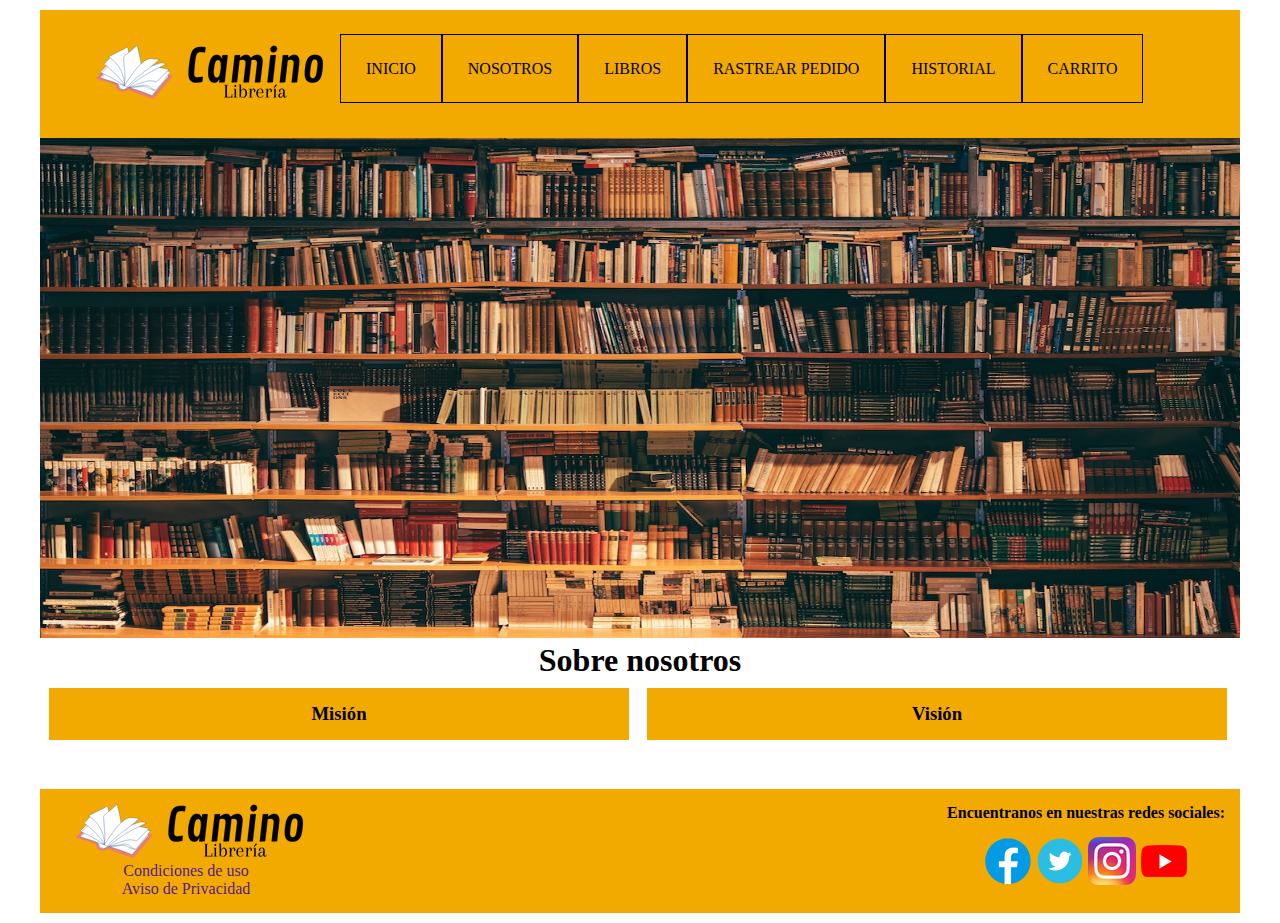
==== about.html @ 9ca0dcd2 "update de la pag" ====
<!DOCTYPE html>

<html lang="es">
    <head>
        <meta charset="UTF-8">
        <meta http-equiv="X-UA-Compatible" content="IE=edge">
        <meta name="viewport" content="width=device-width, initial-scale=1.0">
        <title>Camino Librería - Nosotros</title>
        <link rel="stylesheet" href="css/estilos.css">
    </head>

    <body>
        <div class="container">
            <header class="superior">
                <div class="logo">
                    <img src="imagenes/logo.png" alt="logo librería camino">
                </div>
                <nav class="menu">
                    <ul class="opciones">
                        <li><a href="index.html">INICIO</a></li>
                        <li><a href="about.html">NOSOTROS</a></li>
                        <li><a href="books.html">LIBROS</a></li>
                        <li><a href="track.html">RASTREAR PEDIDO</a></li>
                        <li><a href="history.html">HISTORIAL</a></li>
                        <li><a href="cart.html">CARRITO</a></li>    
                    </ul>
                </nav>
            </header>

            <section class="slider">                
                    <img src="imagenes/aboutpage.jpg" alt="" width="100%" height="500px">                
            </section>

            <section class="cuerpo">
                <h1 class="titulo">
                    Sobre nosotros
                </h1>

                <article class="caja-mision">
                    <div class="subtitulo">
                        <h3 class="servicios">Misión</h3>
                    </div>
                    <div class="contenido">
                        
                    </div>
                </article>

                <article class="caja-vision">
                    <div class="subtitulo">
                        <h3 class="servicios">Visión</h3>
                    </div>
                    <div class="contenido">
                        
                    </div>
                </article>
            </section>

            <footer class="inferior">
                <div class="left">
                    <center>
                        <a href="index.html">
                            <img src="imagenes/logo.png" alt="logo librería camino">
                        </a>
                        <a href="" class="enlace-inferior">
                            <p>
                                Condiciones de uso
                            </p>
                        </a>
                        <a href="" class="enlace-inferior">
                            <p>
                                Aviso de Privacidad
                            </p>
                        </a>
                    </center>
                </div>
                <div class="right">
                    <h4 class="seguir">
                        Encuentranos en nuestras redes sociales:
                    </h4>
                    <center>
                        <a href=""><img src="imagenes/facebook.png" alt="facebook"></a>
                        <a href=""><img src="imagenes/twitter.png" alt="twitter"></a>
                        <a href=""><img src="imagenes/instagram.png" alt="instagram"></a>
                        <a href=""><img src="imagenes/youtube.png" alt="youtube"></a>
                    </center>
                </div>
            </footer>
        </div>
    </body>
</html>
---- css/estilos.css ----
*{
    margin: 0;
    padding: 0;
}

body{
    background:  #FFF;
    font-family: Verdana;
}

.container{
    width: 1200px;
    background: white;
    margin: 10px auto;
}

.superior{
    background: #F3AA00;
    overflow: hidden;
}

.logo{
    float: left;
    width: 180px;
    padding: 35px;
}

/*Estilos para el menu de opciones*/
.menu{
    float: left;
    padding: 50px;
}

.opciones li{
    float: left;
    list-style: none;
}

.opciones li a{
    color: black;
    padding: 25px;
    text-decoration: none;
    border: 1px solid black;
}

.opciones li a:hover{
    background: #C78B00;
}

/*Estilos para el cuerpo*/
.cuerpo{
    overflow: hidden;
}

.caja{
    float: left;
    width: 380px;
    margin: 9px;
    border: 1px solid;
}

.subtitulo{
    background: #F3AA00;
}

.servicios{
    color: black;
    text-align: center;
    padding: 15px 0px;
}

.efecto:hover{
    opacity: 0.9;
    cursor: pointer;
}

.titulo{
    text-align: center;
}

.contenido{
    padding: 20px;
    text-align: justify;
}

.seguir{
    padding-bottom: 15px;
}

.inferior{
    background: #F3AA00;
    overflow: hidden;
    padding: 15px;
}

.left{
    float: left;
}

.right{
    float: right;
}

.enlace-inferior{
    text-decoration: none;
}

/* Estilos Nostros */

.caja-mision{
    float: left;
    width: 580px;
    margin: 9px;
}

.caja-vision{
    float: left;
    width: 580px;
    margin: 9px;
}

/* Estilos Libros */

.search-form{
    width: 500 px;   
}

.search-bar{
    width: 400px;
    margin: 10px 0px;
    padding: 10px;
}

.book{
    padding: 10px;
    background: #F6F6F6;
    float: left;
    width: 355px;
    margin: 10px;
    border: 1px solid;
}

.book-info{
    text-align: center;
}

.book-button{
 background: #F3AA00;
 border: none;
 margin: 5px;
 padding: 10px 15px;
 text-decoration: none;
 font-size: 16px;
}

.book-button:hover{
    opacity: 0.9;
    cursor: pointer;
}

/* Estilos para pagina de rastreo */

.track-box{
    background: #F6F6F6;
    border: 1px solid;
    width: 250px;
    margin-top: 25px;
    margin-bottom: 25px;
    padding: 25px;
    border-radius: 5px;
}

.track-form > label {
    font-size: 20px;
    margin: 25px;
}

.track-form > input {
    width: 250px;
    text-align: center;
    padding: 5px;
    font-size: 16px;
}

.track-form > button{
    background:#F3AA00;
    border: none;
    border-radius: 5px;
    margin: 5px;
    padding: 10px 15px;
    text-decoration: none;
    font-size: 16px;
}

.track-form > button:hover{
    opacity: 0.9;
    cursor: pointer;
}
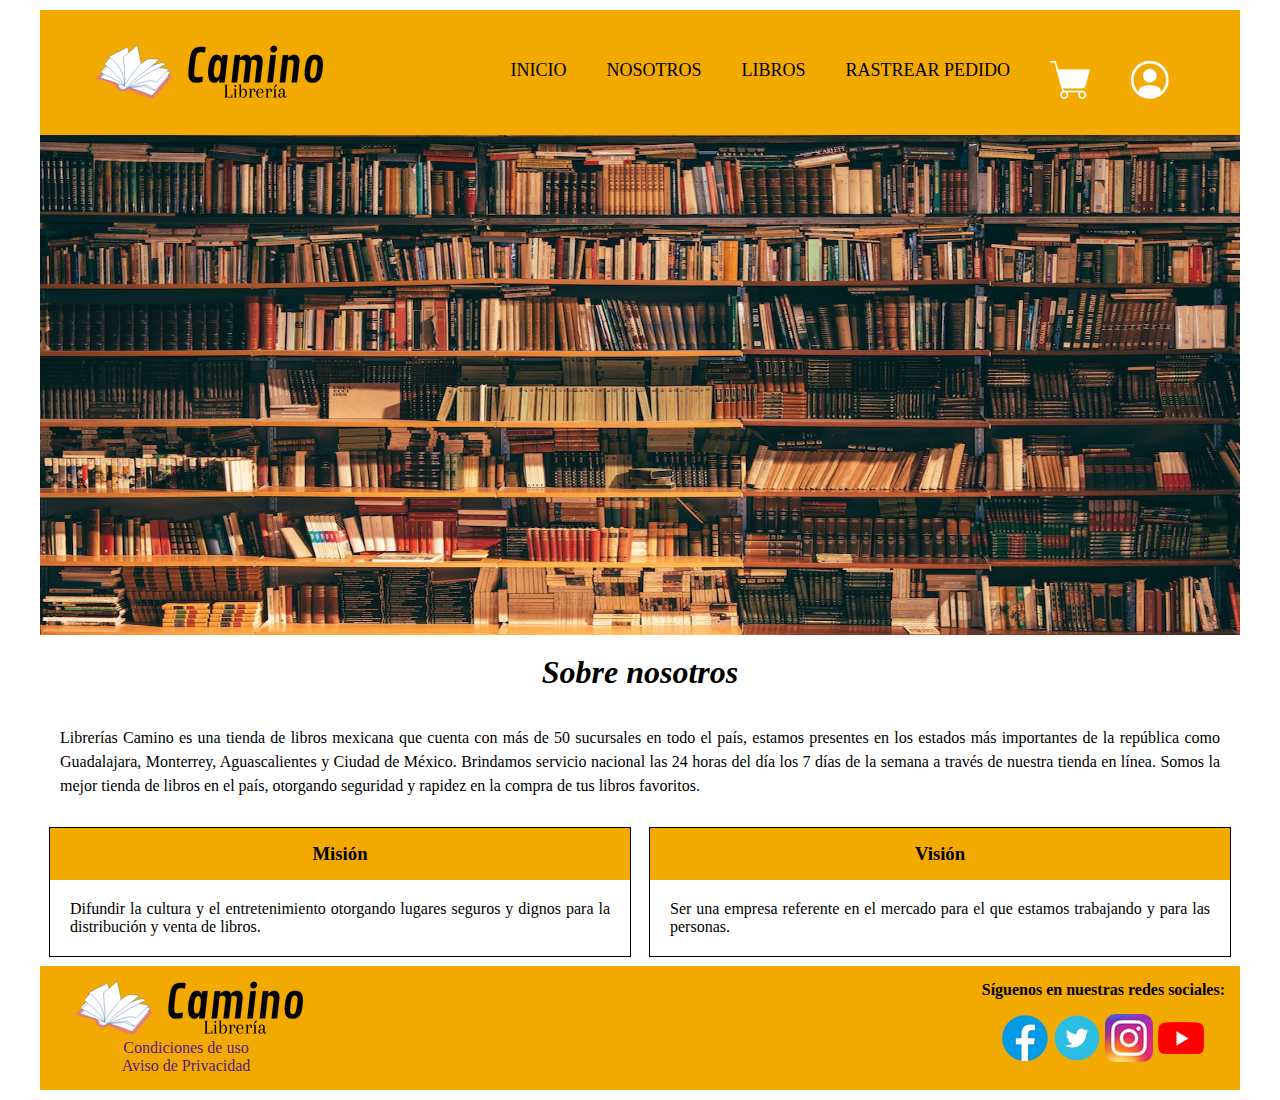
==== commit 022aca67: "Varias páginas, imagenes e iconos agregados" ====
--- a/about.html
+++ b/about.html
@@ -21,8 +21,8 @@
                         <li><a href="about.html">NOSOTROS</a></li>
                         <li><a href="books.html">LIBROS</a></li>
                         <li><a href="track.html">RASTREAR PEDIDO</a></li>
-                        <li><a href="history.html">HISTORIAL</a></li>
-                        <li><a href="cart.html">CARRITO</a></li>    
+                        <li><a href="cart.html"><img src="imagenes/cart.png" alt="cart icon"></a></li>                        
+                        <li><a href="history.html"><img src="imagenes/user.png" alt="user icon"></a></li>                
                     </ul>
                 </nav>
             </header>
@@ -35,13 +35,23 @@
                 <h1 class="titulo">
                     Sobre nosotros
                 </h1>
+                <p>
+                    Librerías Camino es una tienda de libros mexicana que cuenta con más de 50 sucursales
+                    en todo el país, estamos presentes en los estados más importantes de la república como
+                    Guadalajara, Monterrey, Aguascalientes y Ciudad de México. Brindamos servicio nacional
+                    las 24 horas del día los 7 días de la semana a través de nuestra tienda en línea. 
+                    Somos la mejor tienda de libros en el país, otorgando seguridad y rapidez en la compra
+                    de tus libros favoritos. 
+                </p>
 
                 <article class="caja-mision">
                     <div class="subtitulo">
                         <h3 class="servicios">Misión</h3>
                     </div>
                     <div class="contenido">
-                        
+                        Difundir la cultura y el entretenimiento
+                        otorgando lugares seguros y dignos para
+                        la distribución y venta de libros.
                     </div>
                 </article>
 
@@ -50,7 +60,8 @@
                         <h3 class="servicios">Visión</h3>
                     </div>
                     <div class="contenido">
-                        
+                        Ser una empresa referente en el mercado para el que
+                        estamos trabajando y para las personas.
                     </div>
                 </article>
             </section>
@@ -75,7 +86,7 @@
                 </div>
                 <div class="right">
                     <h4 class="seguir">
-                        Encuentranos en nuestras redes sociales:
+                        Síguenos en nuestras redes sociales:
                     </h4>
                     <center>
                         <a href=""><img src="imagenes/facebook.png" alt="facebook"></a>
--- a/css/estilos.css
+++ b/css/estilos.css
@@ -17,6 +17,8 @@
 .superior{
     background: #F3AA00;
     overflow: hidden;
+    height: 125px;
+    font-size: 18px;
 }
 
 .logo{
@@ -27,7 +29,7 @@
 
 /*Estilos para el menu de opciones*/
 .menu{
-    float: left;
+    float: right;
     padding: 50px;
 }
 
@@ -38,13 +40,16 @@
 
 .opciones li a{
     color: black;
-    padding: 25px;
+    padding: 20px;
     text-decoration: none;
-    border: 1px solid black;
 }
 
 .opciones li a:hover{
-    background: #C78B00;
+    color: white;
+}
+
+.opciones li img:hover{
+    opacity: 0.9;
 }
 
 /*Estilos para el cuerpo*/
@@ -52,6 +57,17 @@
     overflow: hidden;
 }
 
+.cuerpo > h1{
+    padding: 15px;
+}
+
+.cuerpo > p{
+    font-size: 16px;
+    text-align: justify;
+    line-height: 1.5;
+    padding: 20px;
+}
+
 .caja{
     float: left;
     width: 380px;
@@ -76,6 +92,7 @@
 
 .titulo{
     text-align: center;
+    font-style: italic;
 }
 
 .contenido{
@@ -108,12 +125,14 @@
 /* Estilos Nostros */
 
 .caja-mision{
+    border: 1px solid;
     float: left;
     width: 580px;
     margin: 9px;
 }
 
 .caja-vision{
+    border: 1px solid;
     float: left;
     width: 580px;
     margin: 9px;
@@ -144,9 +163,14 @@
     text-align: center;
 }
 
+.book-info > button{
+    font-size: 18px;
+}
+
 .book-button{
  background: #F3AA00;
  border: none;
+ border-radius: 5px;
  margin: 5px;
  padding: 10px 15px;
  text-decoration: none;
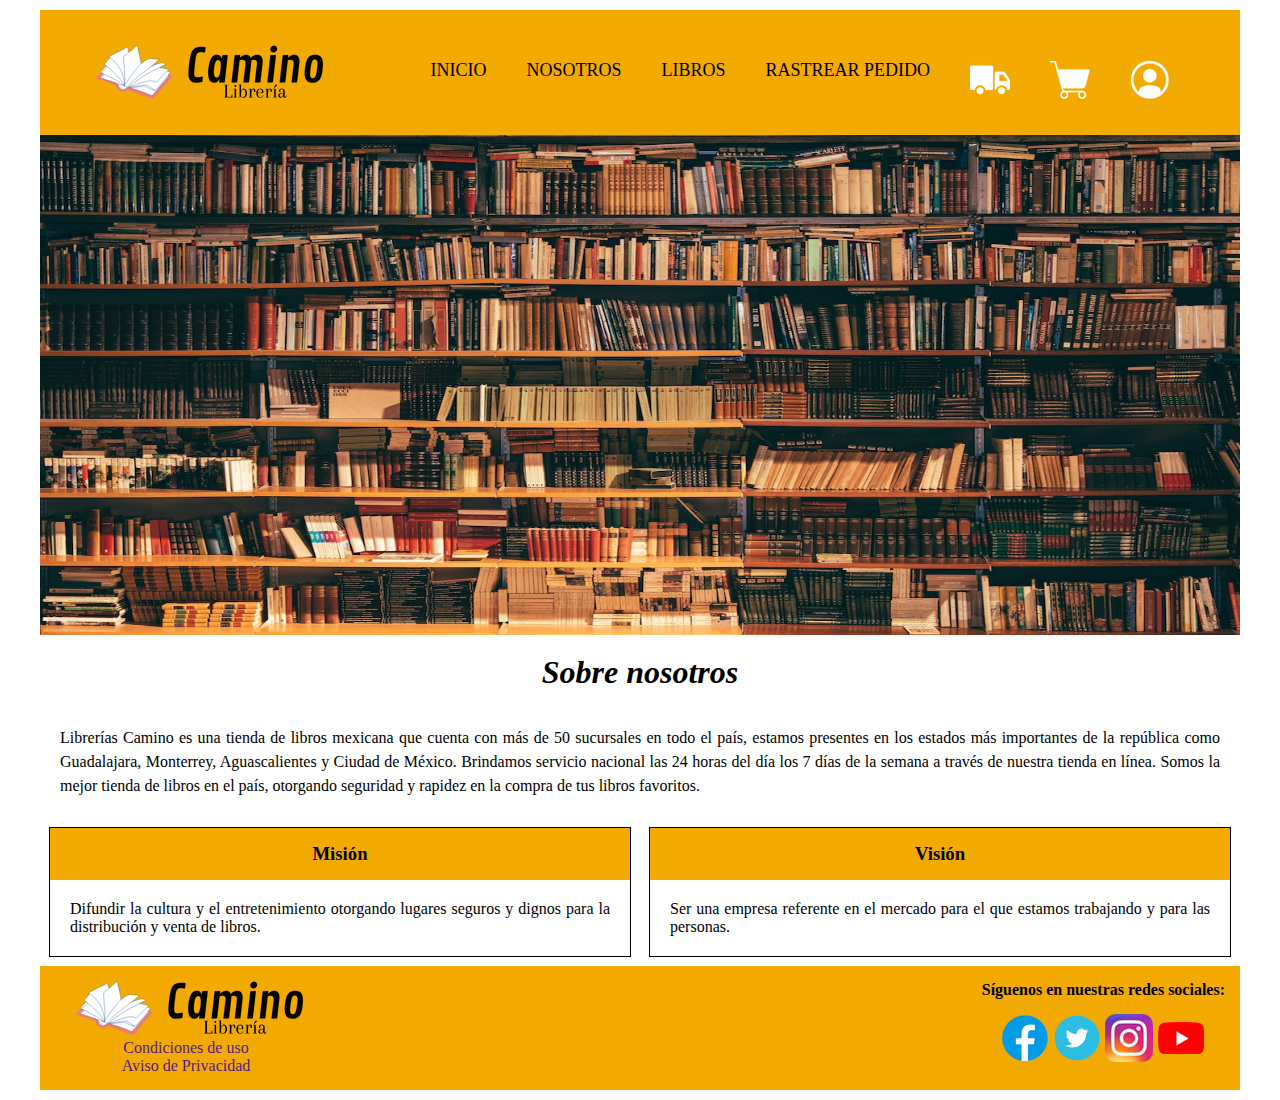
==== commit 8e33945d: "Parte del historial del usuario terminada" ====
--- a/about.html
+++ b/about.html
@@ -21,8 +21,9 @@
                         <li><a href="about.html">NOSOTROS</a></li>
                         <li><a href="books.html">LIBROS</a></li>
                         <li><a href="track.html">RASTREAR PEDIDO</a></li>
+                        <li><a href="supplier.html"><img src="imagenes/truck.png" alt="supplier icon"></a></li>
                         <li><a href="cart.html"><img src="imagenes/cart.png" alt="cart icon"></a></li>                        
-                        <li><a href="history.html"><img src="imagenes/user.png" alt="user icon"></a></li>                
+                        <li><a href="user.html"><img src="imagenes/user.png" alt="user icon"></a></li>                
                     </ul>
                 </nav>
             </header>
--- a/css/estilos.css
+++ b/css/estilos.css
@@ -57,11 +57,11 @@
     overflow: hidden;
 }
 
-.cuerpo > h1{
+.cuerpo h1{
     padding: 15px;
 }
 
-.cuerpo > p{
+.cuerpo p{
     font-size: 16px;
     text-align: justify;
     line-height: 1.5;
@@ -163,7 +163,7 @@
     text-align: center;
 }
 
-.book-info > button{
+.book-info button{
     font-size: 18px;
 }
 
@@ -194,19 +194,19 @@
     border-radius: 5px;
 }
 
-.track-form > label {
+.track-form label {
     font-size: 20px;
     margin: 25px;
 }
 
-.track-form > input {
+.track-form input {
     width: 250px;
     text-align: center;
     padding: 5px;
     font-size: 16px;
 }
 
-.track-form > button{
+.track-form button{
     background:#F3AA00;
     border: none;
     border-radius: 5px;
@@ -216,7 +216,120 @@
     font-size: 16px;
 }
 
-.track-form > button:hover{
+.track-form button:hover{
     opacity: 0.9;
     cursor: pointer;
+}
+
+/* Estilos para el carrito */
+.carrito{
+    width: 1000px;
+    margin: auto;
+}
+
+.carrito h4{
+    text-align: left;
+}
+
+.libros{
+    border-collapse: collapse;
+    width: 100%;
+    border: 1px solid;
+    margin: 10px 0px;
+    text-align: center;
+    border-radius: 5px;
+    font-size: 18px;
+}
+
+.libros td, th{
+    border: 1px solid;
+    padding: 8px;
+}
+
+.libros th{
+    padding-top: 4px;
+    padding-bottom: 4px;
+    text-align: left;
+    background:#F3AA00;
+    color: black;
+}
+
+.libros td{
+    background: #F6F6F6;
+}
+
+.payment-form{
+    background: #F6F6F6;
+    width: 50%;
+    border: 1px solid;
+    margin: auto;
+    margin-bottom: 10px;
+    text-align: center;
+    padding: 15px;
+    border-radius: 5px;
+    font-size: 18px;
+}
+
+.payment-form p{
+    margin: 10px 0px;
+}
+
+.aviso{
+    background: #F6F6F6;
+    width: 50%;
+    border: 1px solid;
+    margin: auto;
+    margin-bottom: 10px;
+    text-align: center;
+    padding: 15px;
+    border-radius: 5px;
+    font-size: 18px;
+}
+
+.aviso h4, p{
+    text-align: center;
+}
+
+.payment-form button{
+    background: #F3AA00;
+    border: none;
+    border-radius: 5px;
+    margin: 5px;
+    padding: 10px 15px;
+    text-decoration: none;
+    font-size: 16px;
+}
+
+.payment-form button:hover{
+    opacity: 0.9;
+    cursor: pointer;
+}
+
+.payment-form input {
+    width: 250px;
+    text-align: center;
+    padding: 5px;
+    font-size: 16px;
+}
+
+.user-history{
+    margin: auto;
+    width: 1000px;
+}
+
+.supplier-history{
+    margin: auto;
+    width: 1000px;
+}
+
+.enviado{
+    color: rgb(0, 255, 0);
+}
+
+.pendiente{
+    color: rgb(0, 60, 255);
+}
+
+.cancelado{
+    color: rgb(255, 0, 0);
 }